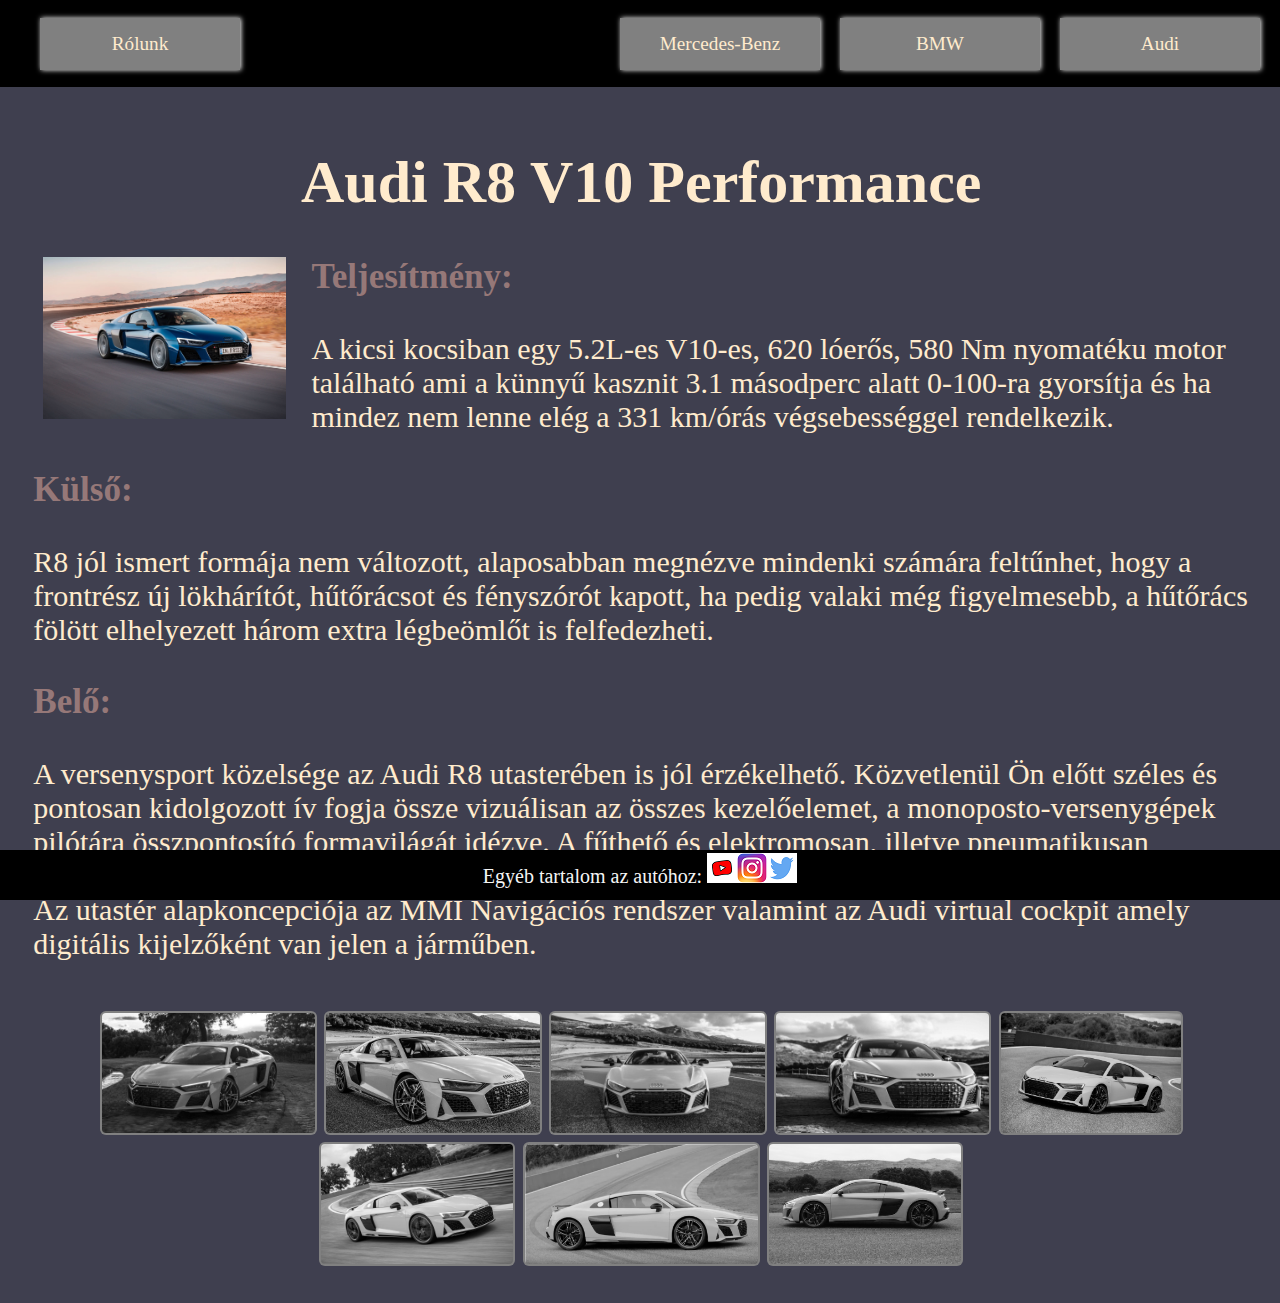
==== audi.html @ 0f820b30 "Footerek fejlesztése 2" ====
<!DOCTYPE html>
<html lang="hu">
<head>
    <meta charset="UTF-8">
    <meta http-equiv="X-UA-Compatible" content="IE=edge">
    <meta name="viewport" content="width=device-width, initial-scale=1.0">
    <link rel="stylesheet" href="./css/style.css">
    <link rel="stylesheet" href="./css/lightbox.css">
    <title>Audi</title>
</head>
<body>
    <header>
        <div class="menu">
            <ul>
                <a href="index.html"><li id="rolunk">Rólunk</li></a>
                <a href="audi.html"><li>Audi</li></a>
                <a href="bmw.html"><li>BMW</li></a>
                <a href="merci.html"><li>Mercedes-Benz</li></a>
            </ul>
        </div>
    </header>
    
        <div id="tartalom">
            <h1>Audi R8 V10 Performance</h1>
            <a href="./images/A192365_full.jpg" data-lightbox="image" data-title="Audi"><img src="./images/A192365_full.jpg" alt="AudiR8" id="audikep"></a>
            <h3 class="auditartalom">Teljesítmény:</h3>
            <p class="auditartalom">
                A kicsi kocsiban egy 5.2L-es V10-es, 620 lóerős, 580 Nm nyomatéku motor található ami a künnyű kasznit 3.1 másodperc alatt 0-100-ra gyorsítja és ha mindez nem lenne elég a 331 km/órás végsebességgel rendelkezik.
            </p>
            <h3 class="auditartalom">Külső:</h3>
            <p class="auditartalom">
                R8 jól ismert formája nem változott, alaposabban megnézve mindenki számára feltűnhet, hogy a frontrész új lökhárítót, hűtőrácsot és fényszórót kapott, ha pedig valaki még figyelmesebb, a hűtőrács fölött elhelyezett három extra légbeömlőt is felfedezheti.
            </p>
            <h3 class="auditartalom">Belő:</h3>
            <p class="auditartalom">
                A versenysport közelsége az Audi R8 utasterében is jól érzékelhető. Közvetlenül Ön előtt széles és pontosan kidolgozott ív fogja össze vizuálisan az összes kezelőelemet, a monoposto-versenygépek pilótára összpontosító formavilágát idézve. A fűthető és elektromosan, illetve pneumatikusan állítható sportüléseket Feinnappa bőr borítja. <br>
                Az utastér alapkoncepciója az MMI Navigációs rendszer valamint az Audi virtual cockpit amely digitális kijelzőként van jelen a járműben.
            </p>
            
            <div id="audikepek">
                <a href="./images/audi-r8-v10.jpg" data-lightbox="image-1" data-title="Audi R8"><img src="./images/audi-r8-v10.jpg" alt="Audi R8" class="img-nagyit"></a>
                <a href="./images/audi.jpg" data-lightbox="image-1" data-title="Audi R8"><img src="./images/audi.jpg" alt="Audi R8" class="img-nagyit"></a>
                <a href="./images/audi1.jpg" data-lightbox="image-1" data-title="Audi R8"><img src="./images/audi1.jpg" alt="Audi R8" class="img-nagyit"></a>
                <a href="./images/audi2.jpg" data-lightbox="image-1" data-title="Audi R8"><img src="./images/audi2.jpg" alt="Audi R8" class="img-nagyit"></a>
                <a href="./images/audi3.jpg" data-lightbox="image-1" data-title="Audi R8"><img src="./images/audi3.jpg" alt="Audi R8" class="img-nagyit"></a>
                <a href="./images/audi4.jpg" data-lightbox="image-1" data-title="Audi R8"><img src="./images/audi4.jpg" alt="Audi R8" class="img-nagyit"></a>
                <a href="./images/audi5.PNG" data-lightbox="image-1" data-title="Audi R8"><img src="./images/audi5.PNG" alt="Audi R8" class="img-nagyit"></a>
                <a href="./images/audi7.jpg" data-lightbox="image-1" data-title="Audi R8"><img src="./images/audi7.jpg" alt="Audi R8" class="img-nagyit"></a>
            </div>
        </div>
    
        <footer>
            <div id="footertartalom">
                Egyéb tartalom az autóhoz: <a href="https://www.youtube.com/watch?v=1N4OCICWATI" target="_blank"><img src="./images/unnamed.jpg" alt="Tesztvideó"></a><a href="https://www.instagram.com/explore/tags/r8v10/?hl=hu" target="_blank"><img src="./images/ab6eff595bb1.jpg" alt="Képek a kocsiról"></a><a href="https://twitter.com/search?q=%23r8v10&src=typeahead_click" target="_blank"><img src="./images/twitter-logo_1.jpg" alt="Autó twitter cimkéje"></a>
            </div>
        </footer>

    <script src="./js/jquerymin.js"></script>
    <script src="./js/lightbox.js"></script>
</body>
</html>
---- css/style.css ----
body{
    background-color: #3f3f4f;
}

p{
    text-align: left;
    font-size: 100%;
}

h3{
    color: rgb(150, 120, 120);
}

#tartalom{
    width: 95%;
    height: auto;
    left: 2.6%;
    position: absolute;
    text-align: center;
    font-size: 30px;
    color: blanchedalmond;
    background-color: #3f3f4f;
    padding-bottom: 30px;
    margin-top: 100px;
}

footer{
    background-color: black;
    color: whitesmoke;
    font-size: 20px;
    text-align: center;
    position: fixed;
    bottom: 0px;
    width: 100%;
    left: 0%;
    height: 50px;
}

#footertartalom{
    margin: 3px auto;
    text-align: center;
}

/*Képek*/
.img-nagyit{
    height: 120px;
    border-radius: 6px;
    padding: 2px;
    background-color: gray;
    filter: grayscale(100%);
}

.img-nagyit:hover{
    box-shadow: 0 0 10px gray;
    filter: grayscale(0%);
}

/*Menü*/
#rolunk{
    float: left;
}

header{
    background-color: black;
    width: 100%;
    right: 0%;
    padding: 2px 0px;
    position: fixed;
    top: 0%;
    z-index: 10;
}

ul{
    padding-bottom: 51px;
}

.menu li{
    font-size: 1.2em;
    list-style-type: none;
    float: right;
    padding: 15px 0px;
    text-align: center;
    width: 200px;
    margin-right: 20px;
    background-color: gray;
    box-shadow: 1px 0px 5px rgb(255, 255, 255);
}

.menu li:hover{
    background-color: rgb(83, 21, 10);
}

.menu a{
    text-decoration: none;
    color: blanchedalmond;
}

/*BMW*/
#bmwkep{
    width: 30%;
    padding-left: 10px;
    float: right;
}

#bmwkep2{
    width: 30%;
    padding-right: 10px;
    padding-bottom: 30px;
    float: left;
}

/*Merci*/
#driftmerci{
    width: 30%;
    padding-right: 20px;
    float: right;
    padding-bottom: 30px;
    padding-left: 20px;
}

#mercikep{
    width: 25%;
    float: left;
    padding-right: 20px;
}

/*Audi*/
#audikep{
    padding-left: 10px;
    padding-right: 25px;
    width: 20%;
    float: left;
}

#audikepek{
    padding-top: 20px;
}

.auditartalom{
    text-align: left;
}
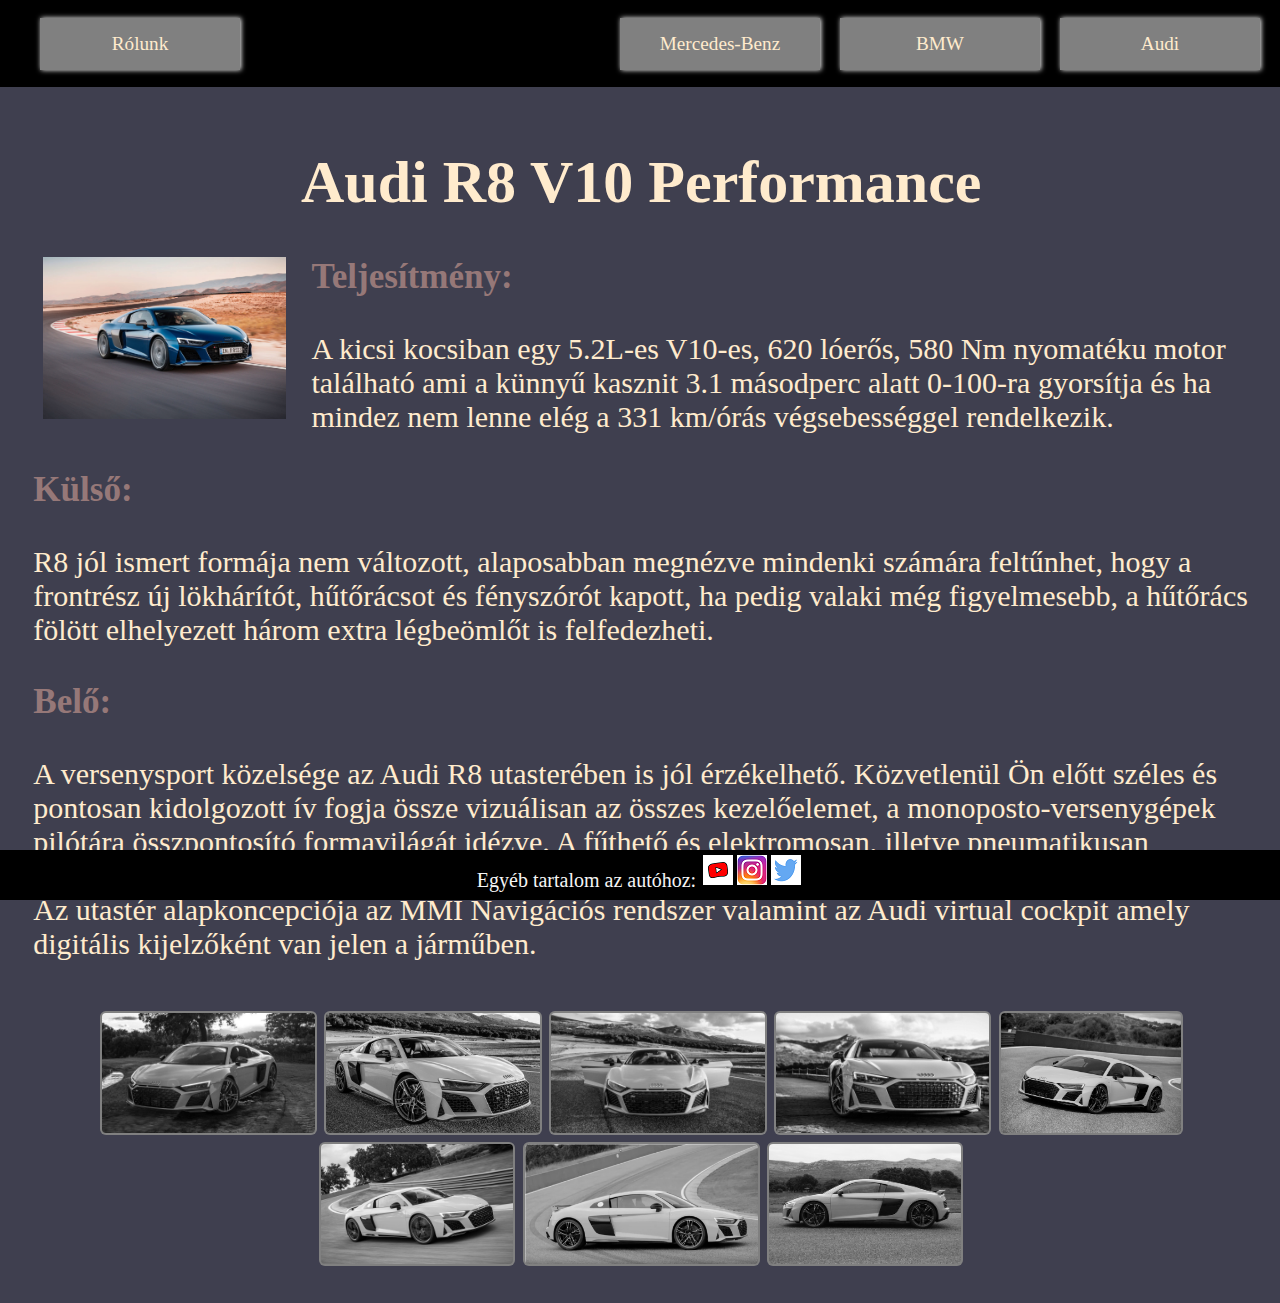
==== commit 9529df74: "footer fejlesztés 3" ====
--- a/audi.html
+++ b/audi.html
@@ -51,7 +51,7 @@
     
         <footer>
             <div id="footertartalom">
-                Egyéb tartalom az autóhoz: <a href="https://www.youtube.com/watch?v=1N4OCICWATI" target="_blank"><img src="./images/unnamed.jpg" alt="Tesztvideó"></a><a href="https://www.instagram.com/explore/tags/r8v10/?hl=hu" target="_blank"><img src="./images/ab6eff595bb1.jpg" alt="Képek a kocsiról"></a><a href="https://twitter.com/search?q=%23r8v10&src=typeahead_click" target="_blank"><img src="./images/twitter-logo_1.jpg" alt="Autó twitter cimkéje"></a>
+                Egyéb tartalom az autóhoz: <a href="https://www.youtube.com/watch?v=1N4OCICWATI" target="_blank"><img src="./images/unnamed.jpg" alt="Tesztvideó" class="footerkepek"></a><a href="https://www.instagram.com/explore/tags/r8v10/?hl=hu" target="_blank"><img src="./images/ab6eff595bb1.jpg" alt="Képek a kocsiról" class="footerkepek"></a><a href="https://twitter.com/search?q=%23r8v10&src=typeahead_click" target="_blank"><img src="./images/twitter-logo_1.jpg" alt="Autó twitter cimkéje" class="footerkepek"></a>
             </div>
         </footer>
 
--- a/css/style.css
+++ b/css/style.css
@@ -39,6 +39,9 @@
 #footertartalom{
     margin: 3px auto;
     text-align: center;
+}
+.footerkepek{
+    padding: 2px;
 }
 
 /*Képek*/
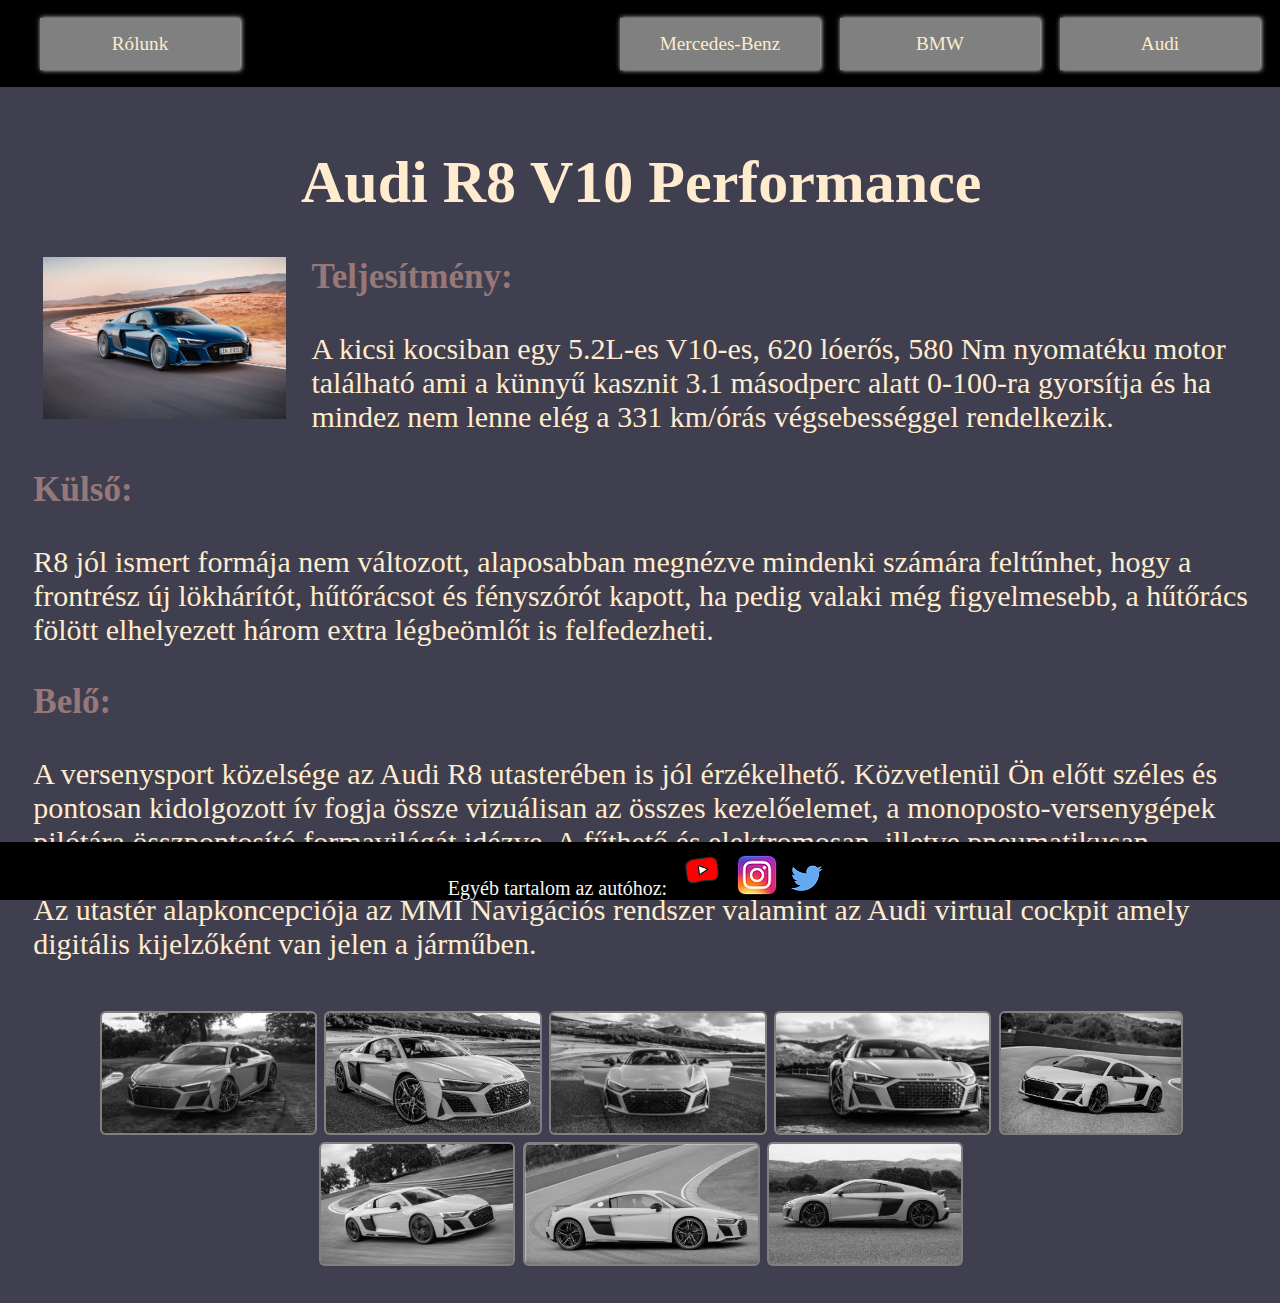
==== commit 2a6a7d98: "Footer képek csinosítása" ====
--- a/audi.html
+++ b/audi.html
@@ -51,7 +51,7 @@
     
         <footer>
             <div id="footertartalom">
-                Egyéb tartalom az autóhoz: <a href="https://www.youtube.com/watch?v=1N4OCICWATI" target="_blank"><img src="./images/unnamed.jpg" alt="Tesztvideó" class="footerkepek"></a><a href="https://www.instagram.com/explore/tags/r8v10/?hl=hu" target="_blank"><img src="./images/ab6eff595bb1.jpg" alt="Képek a kocsiról" class="footerkepek"></a><a href="https://twitter.com/search?q=%23r8v10&src=typeahead_click" target="_blank"><img src="./images/twitter-logo_1.jpg" alt="Autó twitter cimkéje" class="footerkepek"></a>
+                Egyéb tartalom az autóhoz: <a href="https://www.youtube.com/watch?v=1N4OCICWATI" target="_blank"><img src="./images/unnamed.png" alt="Tesztvideó" class="footerkepek"></a><a href="https://www.instagram.com/explore/tags/r8v10/?hl=hu" target="_blank"><img src="./images/ab6eff595bb1.png" alt="Képek a kocsiról" class="footerkepek"></a><a href="https://twitter.com/search?q=%23r8v10&src=typeahead_click" target="_blank"><img src="./images/twitter-logo_1.png" alt="Autó twitter cimkéje" class="footerkepek"></a>
             </div>
         </footer>
 
--- a/css/style.css
+++ b/css/style.css
@@ -24,6 +24,7 @@
     margin-top: 100px;
 }
 
+/*Footer*/
 footer{
     background-color: black;
     color: whitesmoke;
@@ -33,15 +34,11 @@
     bottom: 0px;
     width: 100%;
     left: 0%;
-    height: 50px;
+    height: auto;
 }
 
-#footertartalom{
-    margin: 3px auto;
-    text-align: center;
-}
 .footerkepek{
-    padding: 2px;
+    padding: 3px 5px 0px;
 }
 
 /*Képek*/
@@ -58,6 +55,12 @@
     filter: grayscale(0%);
 }
 
+#rolunkkep{
+    width: 30%;
+    float: right;
+    padding-left: 10px;
+}
+
 /*Menü*/
 #rolunk{
     float: left;
@@ -71,6 +74,7 @@
     position: fixed;
     top: 0%;
     z-index: 10;
+    
 }
 
 ul{
@@ -87,6 +91,7 @@
     margin-right: 20px;
     background-color: gray;
     box-shadow: 1px 0px 5px rgb(255, 255, 255);
+    margin-bottom: 10px;
 }
 
 .menu li:hover{
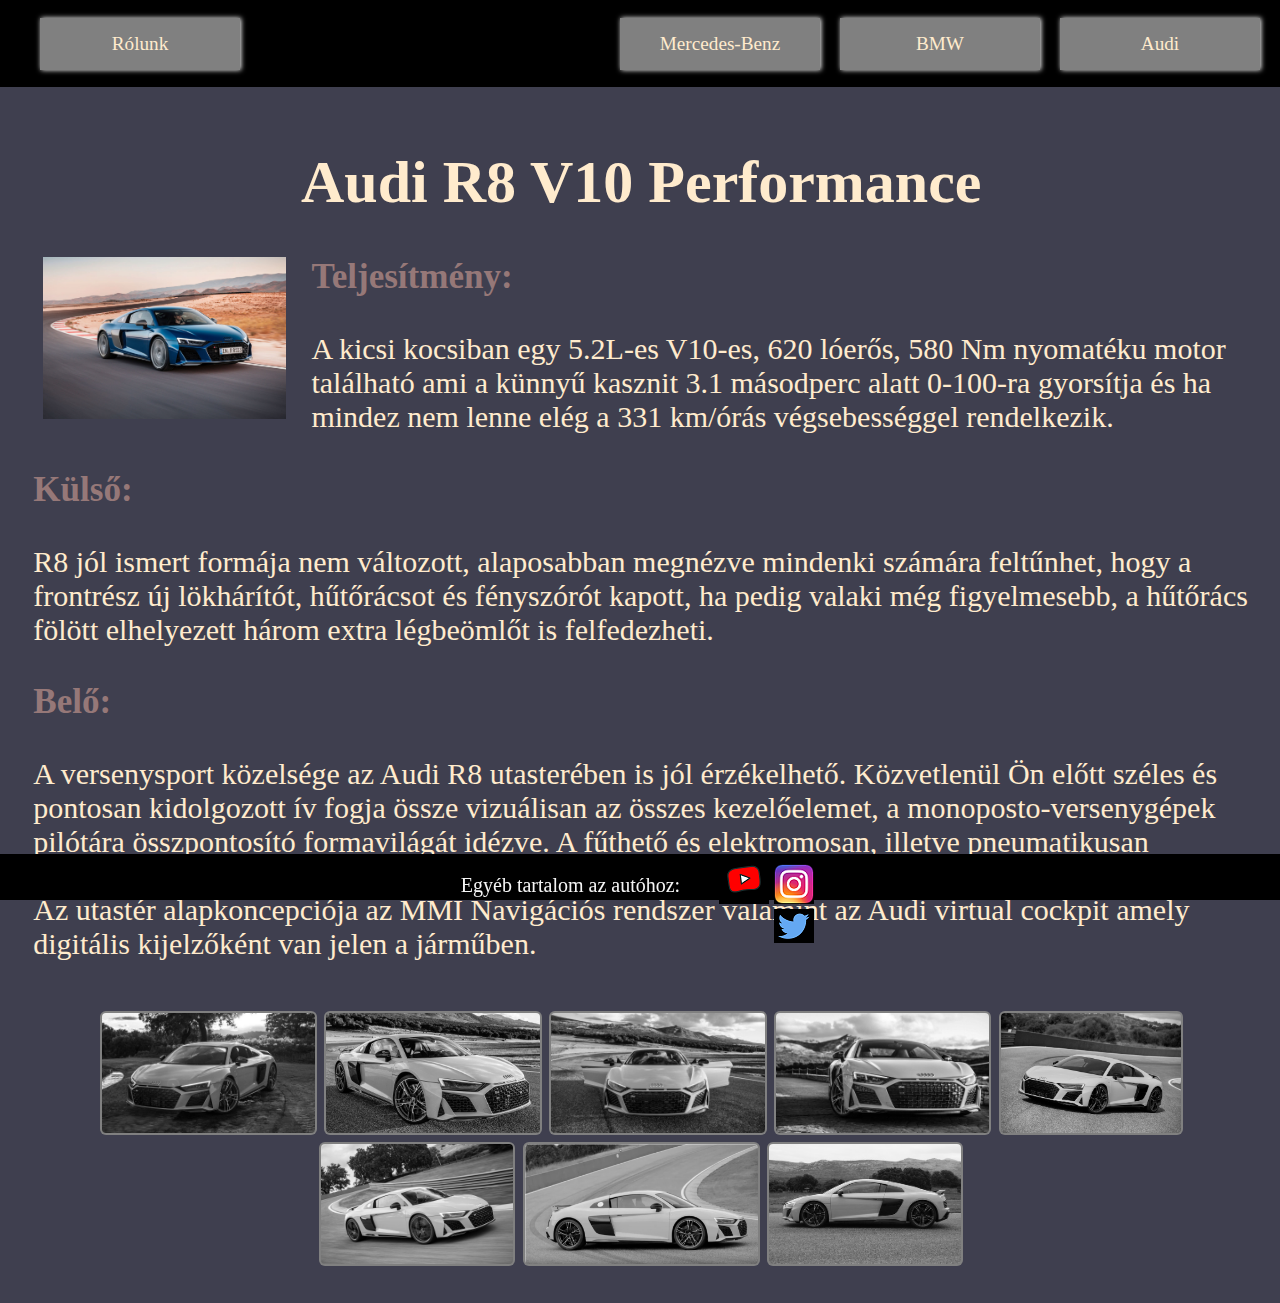
==== commit 99b0adf8: "Footer" ====
--- a/audi.html
+++ b/audi.html
@@ -51,7 +51,18 @@
     
         <footer>
             <div id="footertartalom">
-                Egyéb tartalom az autóhoz: <a href="https://www.youtube.com/watch?v=1N4OCICWATI" target="_blank"><img src="./images/unnamed.png" alt="Tesztvideó" class="footerkepek"></a><a href="https://www.instagram.com/explore/tags/r8v10/?hl=hu" target="_blank"><img src="./images/ab6eff595bb1.png" alt="Képek a kocsiról" class="footerkepek"></a><a href="https://twitter.com/search?q=%23r8v10&src=typeahead_click" target="_blank"><img src="./images/twitter-logo_1.png" alt="Autó twitter cimkéje" class="footerkepek"></a>
+                <p class="egyeb">Egyéb tartalom az autóhoz:</p>
+                <div class="footerkepek">
+                    <a href="https://www.youtube.com/watch?v=1N4OCICWATI" target="_blank">
+                        <img src="./images/unnamed.png" alt="Tesztvideó">
+                    </a>
+                    <a href="https://www.instagram.com/explore/tags/r8v10/?hl=hu" target="_blank">
+                        <img src="./images/ab6eff595bb1.png" alt="Képek a kocsiról">
+                    </a>
+                    <a href="https://twitter.com/search?q=%23r8v10&src=typeahead_click" target="_blank">
+                        <img src="./images/twitter-logo_1.png" alt="Autó twitter cimkéje">
+                    </a>
+                </div>
             </div>
         </footer>
 
--- a/css/style.css
+++ b/css/style.css
@@ -5,6 +5,10 @@
 p{
     text-align: left;
     font-size: 100%;
+}
+
+a{
+    text-decoration: none;
 }
 
 h3{
@@ -29,16 +33,28 @@
     background-color: black;
     color: whitesmoke;
     font-size: 20px;
-    text-align: center;
     position: fixed;
     bottom: 0px;
     width: 100%;
     left: 0%;
-    height: auto;
+    height: 46px;
 }
 
 .footerkepek{
-    padding: 3px 5px 0px;
+    padding: 0px 5px 0px;
+    text-align: right;
+}
+
+#footertartalom{
+    padding-left: 36%;
+    padding-right: 36%;
+
+}
+
+.egyeb{
+    float: left;
+    text-align: left;
+    padding-bottom: 0px;
 }
 
 /*Képek*/
@@ -56,9 +72,9 @@
 }
 
 #rolunkkep{
-    width: 30%;
+    width: 35%;
     float: right;
-    padding-left: 10px;
+    padding-left: 5px;
 }
 
 /*Menü*/
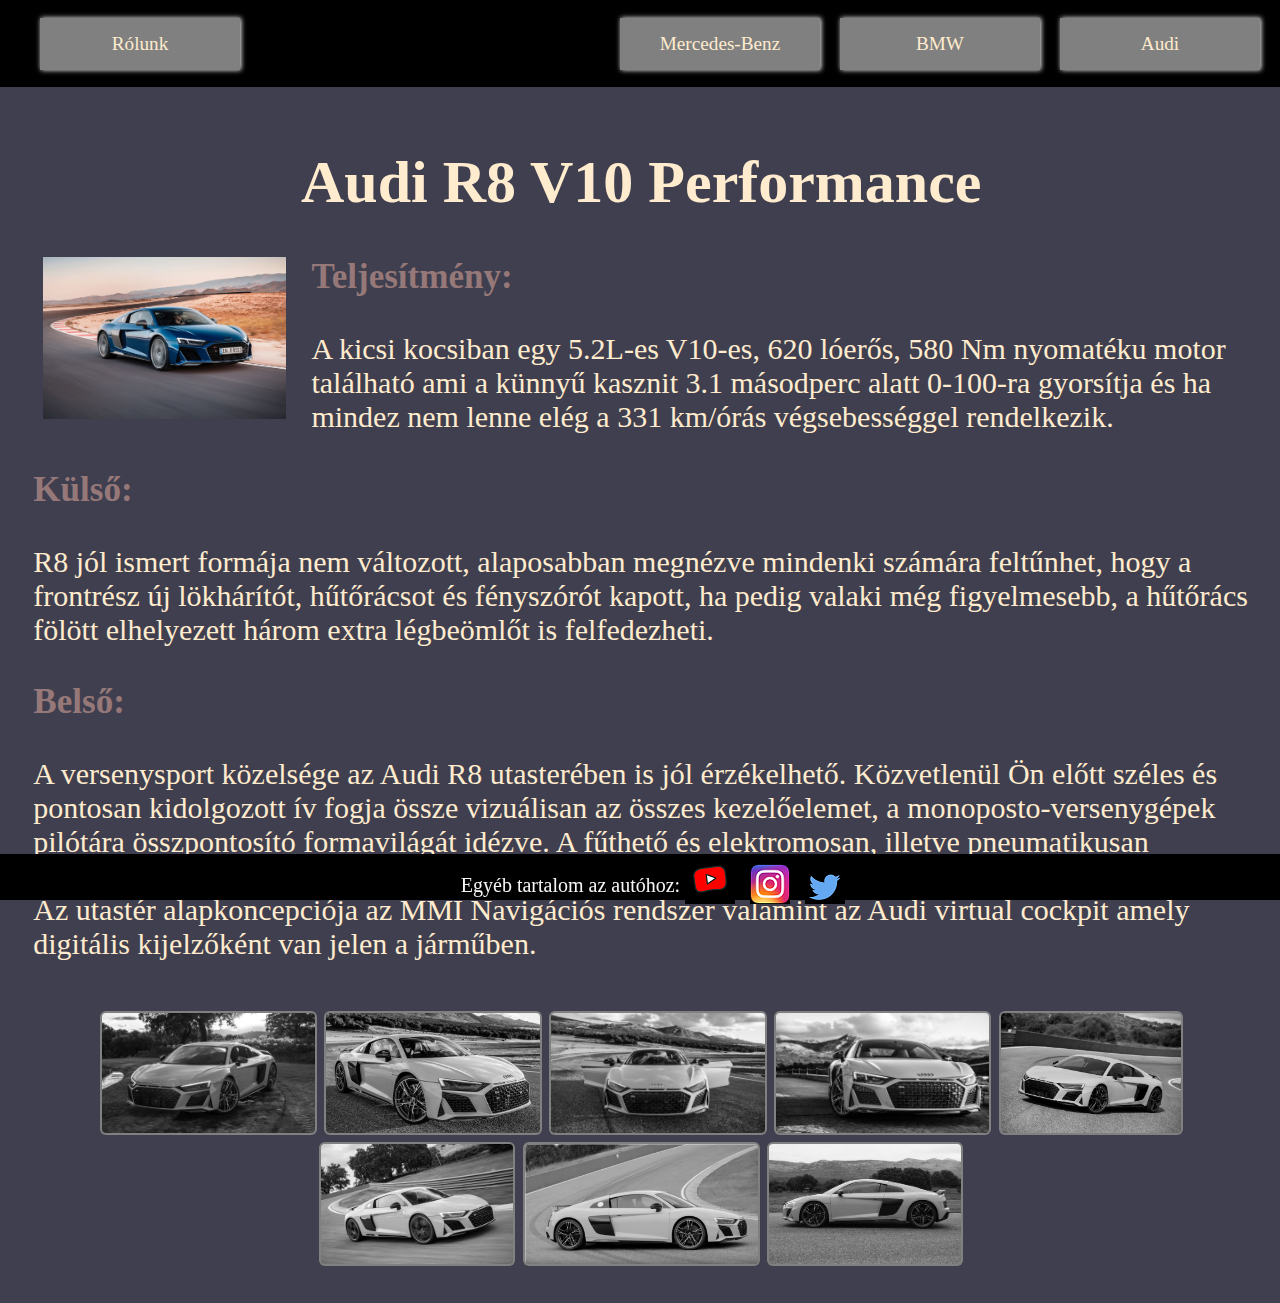
==== commit 7b6ef632: "Footer problémázás" ====
--- a/audi.html
+++ b/audi.html
@@ -31,7 +31,7 @@
             <p class="auditartalom">
                 R8 jól ismert formája nem változott, alaposabban megnézve mindenki számára feltűnhet, hogy a frontrész új lökhárítót, hűtőrácsot és fényszórót kapott, ha pedig valaki még figyelmesebb, a hűtőrács fölött elhelyezett három extra légbeömlőt is felfedezheti.
             </p>
-            <h3 class="auditartalom">Belő:</h3>
+            <h3 class="auditartalom">Belső:</h3>
             <p class="auditartalom">
                 A versenysport közelsége az Audi R8 utasterében is jól érzékelhető. Közvetlenül Ön előtt széles és pontosan kidolgozott ív fogja össze vizuálisan az összes kezelőelemet, a monoposto-versenygépek pilótára összpontosító formavilágát idézve. A fűthető és elektromosan, illetve pneumatikusan állítható sportüléseket Feinnappa bőr borítja. <br>
                 Az utastér alapkoncepciója az MMI Navigációs rendszer valamint az Audi virtual cockpit amely digitális kijelzőként van jelen a járműben.
@@ -49,21 +49,17 @@
             </div>
         </div>
     
-        <footer>
-            <div id="footertartalom">
+        <footer id="footertartalom">
                 <p class="egyeb">Egyéb tartalom az autóhoz:</p>
-                <div class="footerkepek">
-                    <a href="https://www.youtube.com/watch?v=1N4OCICWATI" target="_blank">
-                        <img src="./images/unnamed.png" alt="Tesztvideó">
-                    </a>
-                    <a href="https://www.instagram.com/explore/tags/r8v10/?hl=hu" target="_blank">
-                        <img src="./images/ab6eff595bb1.png" alt="Képek a kocsiról">
-                    </a>
-                    <a href="https://twitter.com/search?q=%23r8v10&src=typeahead_click" target="_blank">
-                        <img src="./images/twitter-logo_1.png" alt="Autó twitter cimkéje">
-                    </a>
-                </div>
-            </div>
+                <a href="https://www.youtube.com/watch?v=1N4OCICWATI" target="_blank">
+                <img src="./images/unnamed.png" alt="Tesztvideó" class="footerkepek">
+                </a>
+                <a href="https://www.instagram.com/explore/tags/r8v10/?hl=hu" target="_blank">
+                <img src="./images/ab6eff595bb1.png" alt="Képek a kocsiról" class="footerkepek">
+                </a>
+                <a href="https://twitter.com/search?q=%23r8v10&src=typeahead_click" target="_blank">
+                <img src="./images/twitter-logo_1.png" alt="Autó twitter cimkéje" class="footerkepek">
+                </a>
         </footer>
 
     <script src="./js/jquerymin.js"></script>
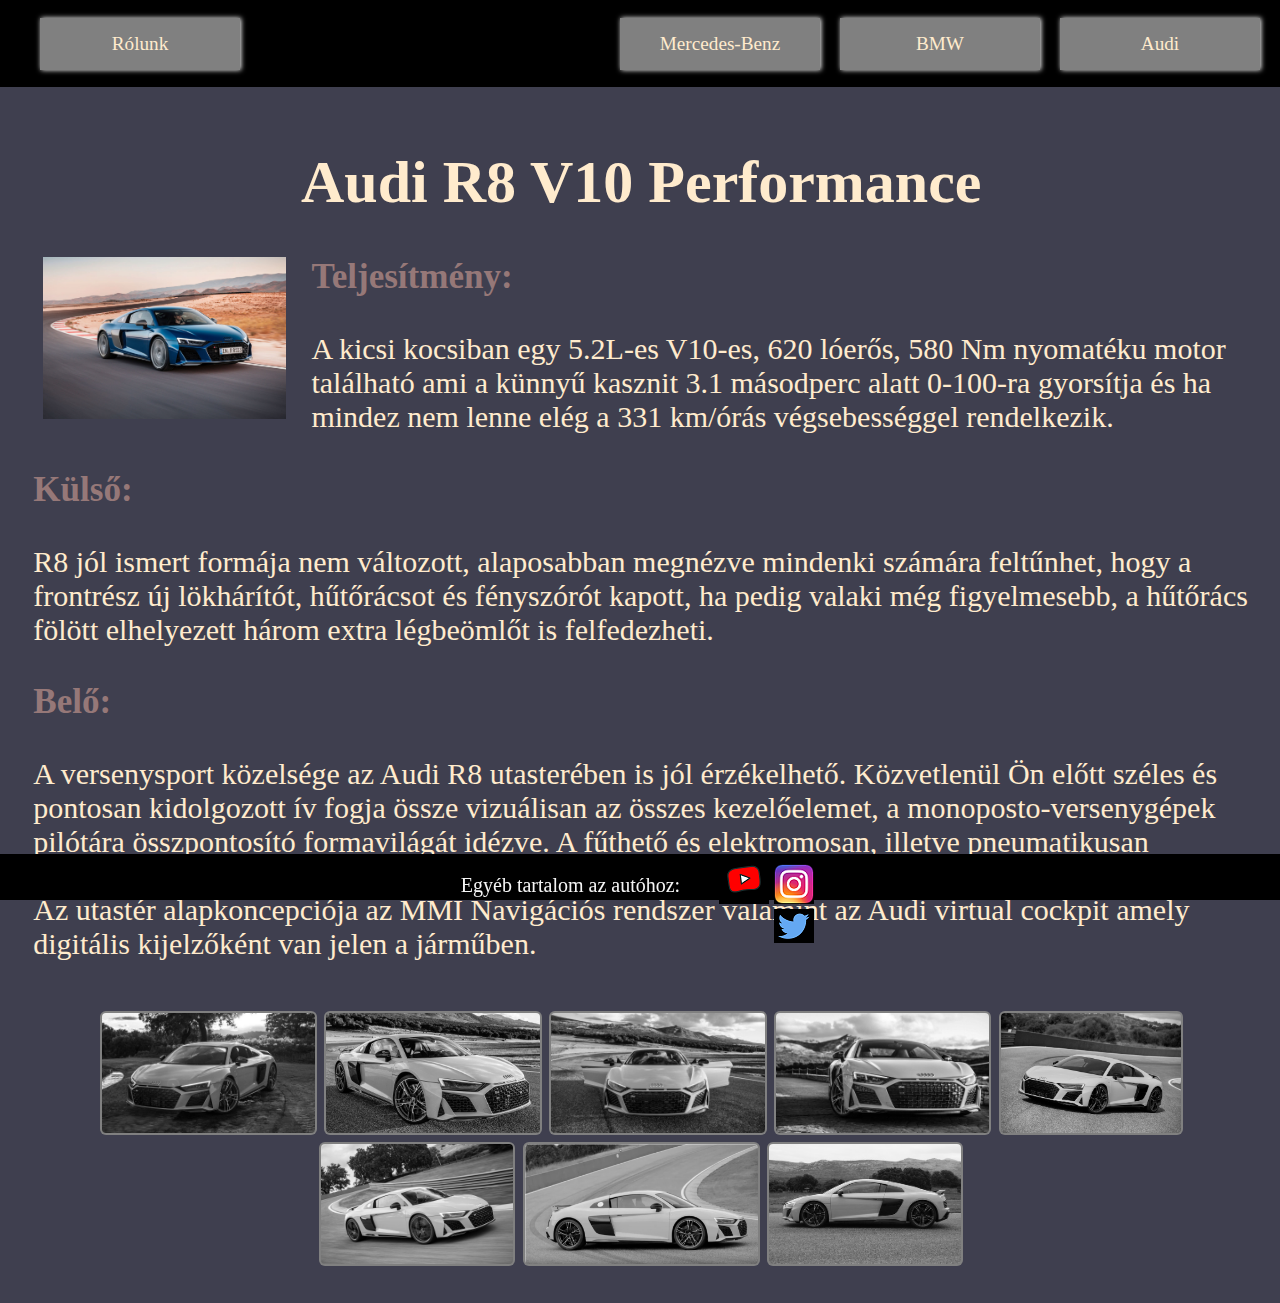
==== commit 6c7e5cdb: "reszponzivitás" ====
--- a/audi.html
+++ b/audi.html
@@ -31,7 +31,7 @@
             <p class="auditartalom">
                 R8 jól ismert formája nem változott, alaposabban megnézve mindenki számára feltűnhet, hogy a frontrész új lökhárítót, hűtőrácsot és fényszórót kapott, ha pedig valaki még figyelmesebb, a hűtőrács fölött elhelyezett három extra légbeömlőt is felfedezheti.
             </p>
-            <h3 class="auditartalom">Belső:</h3>
+            <h3 class="auditartalom">Belő:</h3>
             <p class="auditartalom">
                 A versenysport közelsége az Audi R8 utasterében is jól érzékelhető. Közvetlenül Ön előtt széles és pontosan kidolgozott ív fogja össze vizuálisan az összes kezelőelemet, a monoposto-versenygépek pilótára összpontosító formavilágát idézve. A fűthető és elektromosan, illetve pneumatikusan állítható sportüléseket Feinnappa bőr borítja. <br>
                 Az utastér alapkoncepciója az MMI Navigációs rendszer valamint az Audi virtual cockpit amely digitális kijelzőként van jelen a járműben.
@@ -49,19 +49,23 @@
             </div>
         </div>
     
-        <footer id="footertartalom">
+        <footer>
+            <div id="footertartalom">
                 <p class="egyeb">Egyéb tartalom az autóhoz:</p>
-                <a href="https://www.youtube.com/watch?v=1N4OCICWATI" target="_blank">
-                <img src="./images/unnamed.png" alt="Tesztvideó" class="footerkepek">
-                </a>
-                <a href="https://www.instagram.com/explore/tags/r8v10/?hl=hu" target="_blank">
-                <img src="./images/ab6eff595bb1.png" alt="Képek a kocsiról" class="footerkepek">
-                </a>
-                <a href="https://twitter.com/search?q=%23r8v10&src=typeahead_click" target="_blank">
-                <img src="./images/twitter-logo_1.png" alt="Autó twitter cimkéje" class="footerkepek">
-                </a>
+                <div class="footerkepek">
+                    <a href="https://www.youtube.com/watch?v=1N4OCICWATI" target="_blank">
+                        <img src="./images/unnamed.png" alt="Tesztvideó">
+                    </a>
+                    <a href="https://www.instagram.com/explore/tags/r8v10/?hl=hu" target="_blank">
+                        <img src="./images/ab6eff595bb1.png" alt="Képek a kocsiról">
+                    </a>
+                    <a href="https://twitter.com/search?q=%23r8v10&src=typeahead_click" target="_blank">
+                        <img src="./images/twitter-logo_1.png" alt="Autó twitter cimkéje">
+                    </a>
+                </div>
+            </div>
         </footer>
-
+        <div id="nemjo">Nem támogatott kijelző méret</div>
     <script src="./js/jquerymin.js"></script>
     <script src="./js/lightbox.js"></script>
 </body>
--- a/css/style.css
+++ b/css/style.css
@@ -163,3 +163,23 @@
 .auditartalom{
     text-align: left;
 }
+
+
+#nemjo{
+    display: none;
+}
+
+
+@media all and (max-width:500px){
+    header,#tartalom,footer{
+        display: none;
+    }
+    
+    #nemjo{
+        display: block;
+        text-align: center;
+        font-size: 100px;
+    }
+}
+
+
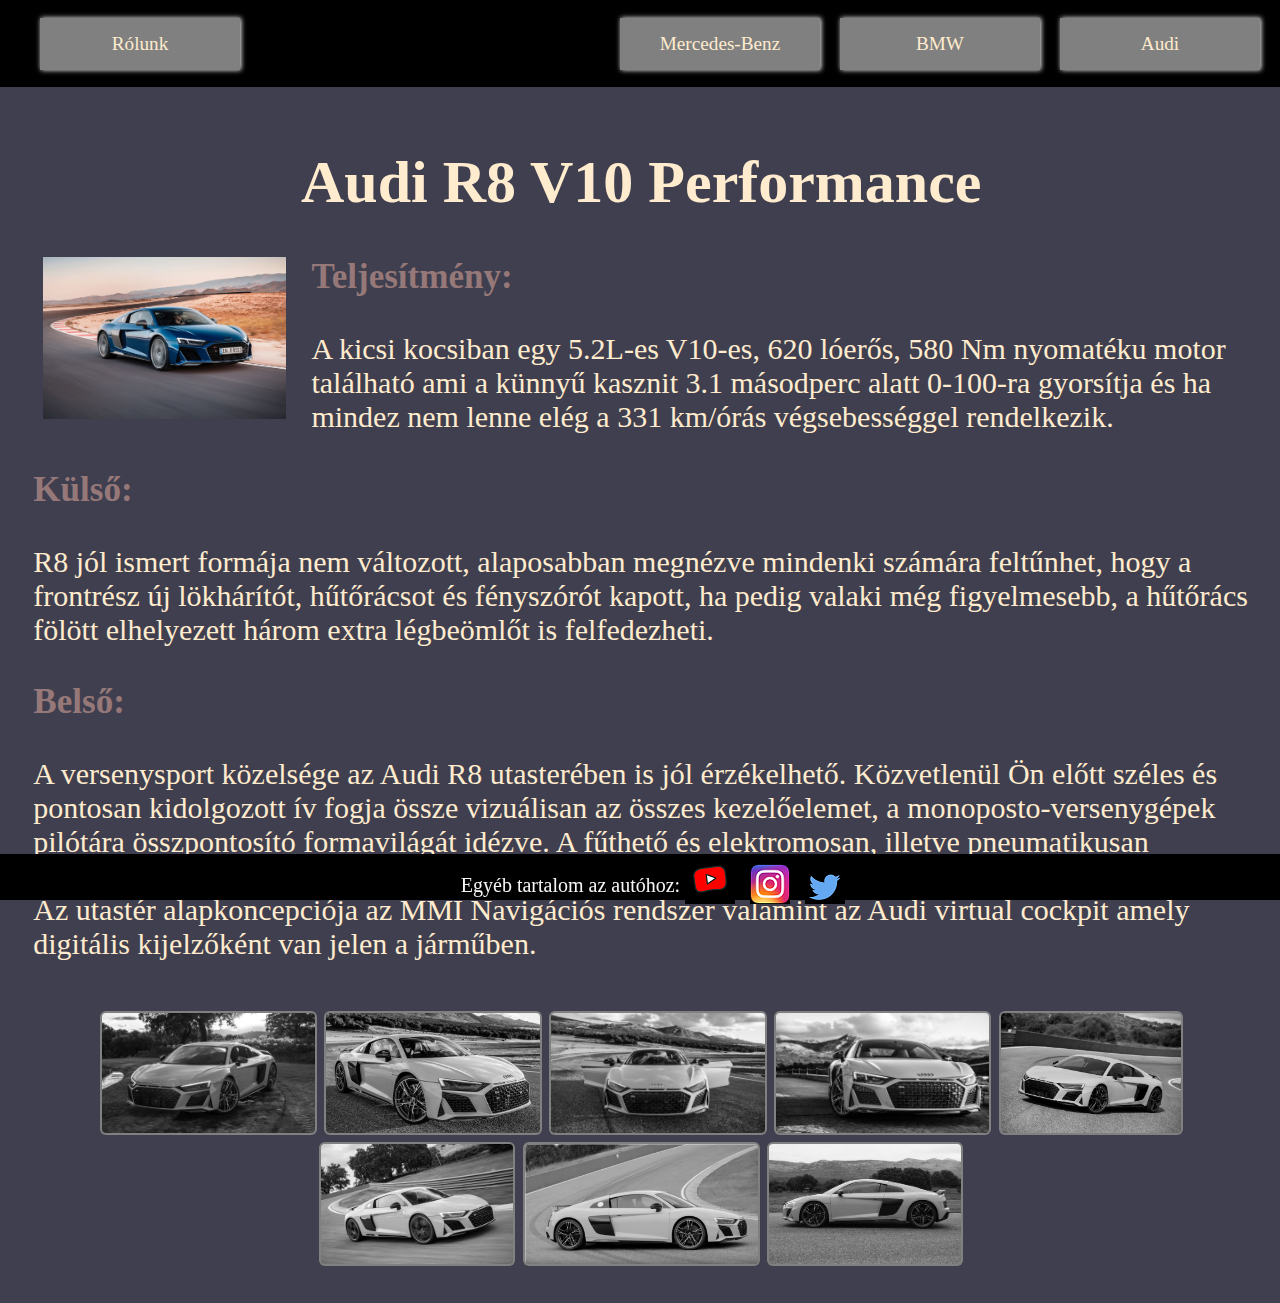
==== commit a671cbfe: "Merge branch 'main' of https://github.com/Mikeex99/Webprogcsoport" ====
--- a/audi.html
+++ b/audi.html
@@ -31,7 +31,7 @@
             <p class="auditartalom">
                 R8 jól ismert formája nem változott, alaposabban megnézve mindenki számára feltűnhet, hogy a frontrész új lökhárítót, hűtőrácsot és fényszórót kapott, ha pedig valaki még figyelmesebb, a hűtőrács fölött elhelyezett három extra légbeömlőt is felfedezheti.
             </p>
-            <h3 class="auditartalom">Belő:</h3>
+            <h3 class="auditartalom">Belső:</h3>
             <p class="auditartalom">
                 A versenysport közelsége az Audi R8 utasterében is jól érzékelhető. Közvetlenül Ön előtt széles és pontosan kidolgozott ív fogja össze vizuálisan az összes kezelőelemet, a monoposto-versenygépek pilótára összpontosító formavilágát idézve. A fűthető és elektromosan, illetve pneumatikusan állítható sportüléseket Feinnappa bőr borítja. <br>
                 Az utastér alapkoncepciója az MMI Navigációs rendszer valamint az Audi virtual cockpit amely digitális kijelzőként van jelen a járműben.
@@ -49,21 +49,17 @@
             </div>
         </div>
     
-        <footer>
-            <div id="footertartalom">
+        <footer id="footertartalom">
                 <p class="egyeb">Egyéb tartalom az autóhoz:</p>
-                <div class="footerkepek">
-                    <a href="https://www.youtube.com/watch?v=1N4OCICWATI" target="_blank">
-                        <img src="./images/unnamed.png" alt="Tesztvideó">
-                    </a>
-                    <a href="https://www.instagram.com/explore/tags/r8v10/?hl=hu" target="_blank">
-                        <img src="./images/ab6eff595bb1.png" alt="Képek a kocsiról">
-                    </a>
-                    <a href="https://twitter.com/search?q=%23r8v10&src=typeahead_click" target="_blank">
-                        <img src="./images/twitter-logo_1.png" alt="Autó twitter cimkéje">
-                    </a>
-                </div>
-            </div>
+                <a href="https://www.youtube.com/watch?v=1N4OCICWATI" target="_blank">
+                <img src="./images/unnamed.png" alt="Tesztvideó" class="footerkepek">
+                </a>
+                <a href="https://www.instagram.com/explore/tags/r8v10/?hl=hu" target="_blank">
+                <img src="./images/ab6eff595bb1.png" alt="Képek a kocsiról" class="footerkepek">
+                </a>
+                <a href="https://twitter.com/search?q=%23r8v10&src=typeahead_click" target="_blank">
+                <img src="./images/twitter-logo_1.png" alt="Autó twitter cimkéje" class="footerkepek">
+                </a>
         </footer>
         <div id="nemjo">Nem támogatott kijelző méret</div>
     <script src="./js/jquerymin.js"></script>
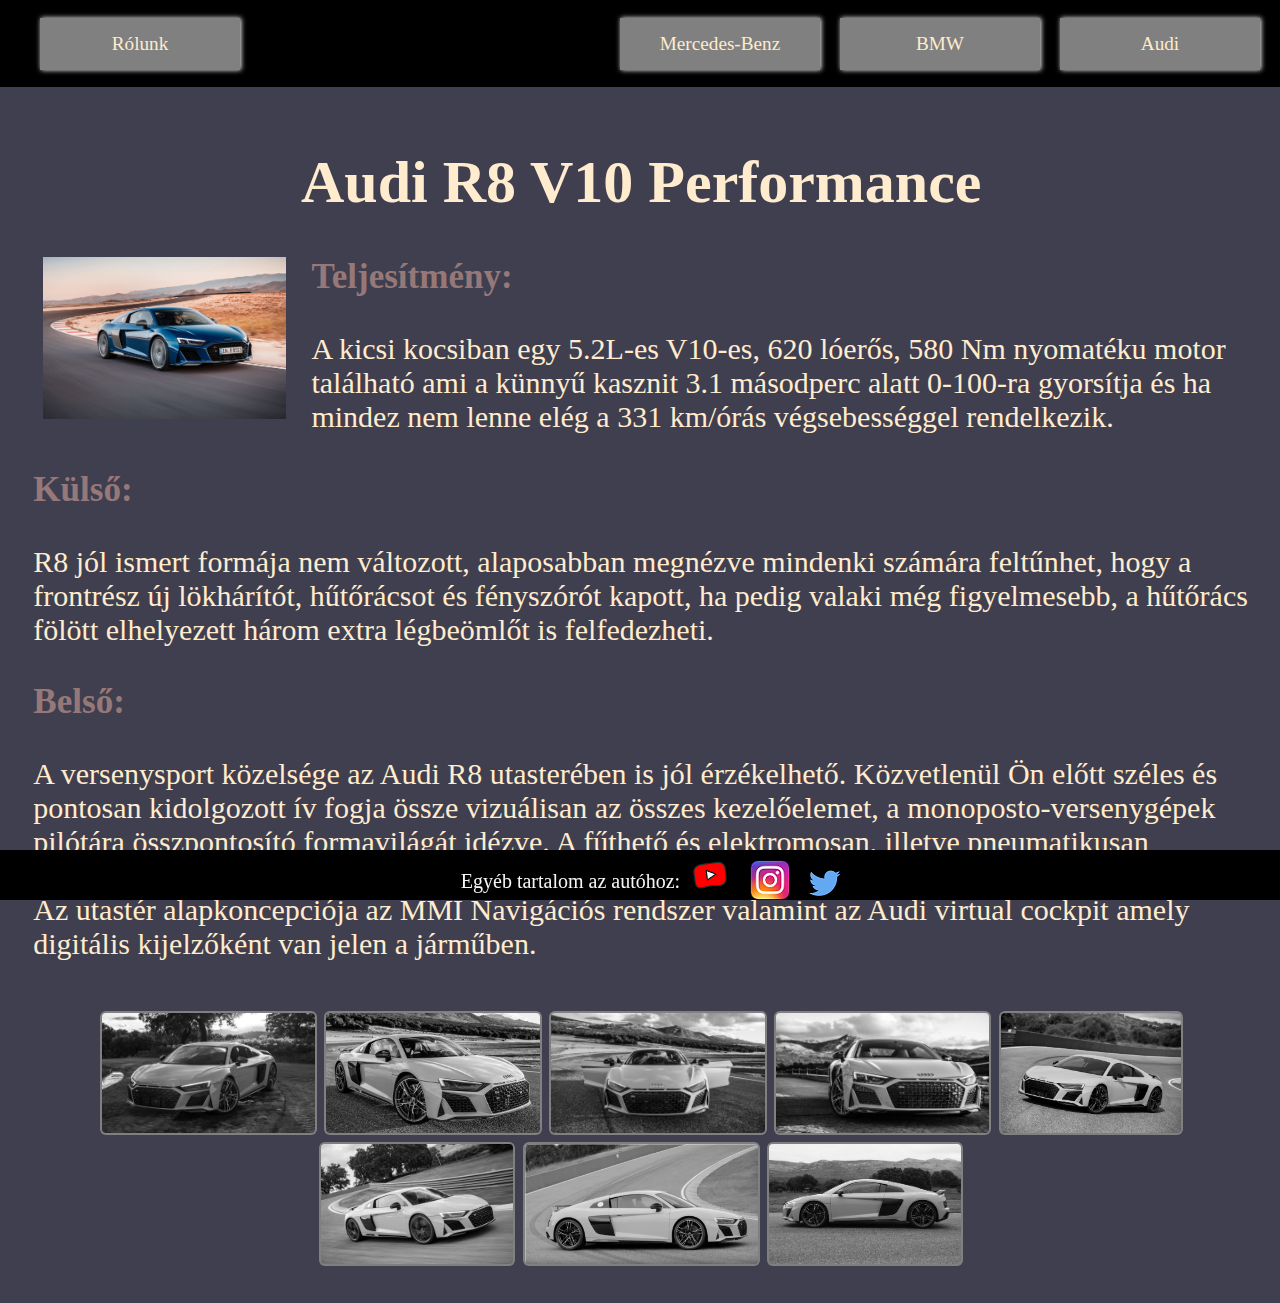
==== commit 6da95370: "footer méretzés" ====
--- a/audi.html
+++ b/audi.html
@@ -49,19 +49,19 @@
             </div>
         </div>
     
-        <footer id="footertartalom">
-                <p class="egyeb">Egyéb tartalom az autóhoz:</p>
-                <a href="https://www.youtube.com/watch?v=1N4OCICWATI" target="_blank">
-                <img src="./images/unnamed.png" alt="Tesztvideó" class="footerkepek">
-                </a>
-                <a href="https://www.instagram.com/explore/tags/r8v10/?hl=hu" target="_blank">
-                <img src="./images/ab6eff595bb1.png" alt="Képek a kocsiról" class="footerkepek">
-                </a>
-                <a href="https://twitter.com/search?q=%23r8v10&src=typeahead_click" target="_blank">
-                <img src="./images/twitter-logo_1.png" alt="Autó twitter cimkéje" class="footerkepek">
-                </a>
-        </footer>
-        <div id="nemjo">Nem támogatott kijelző méret</div>
+    <footer id="footertartalom">
+        <p class="egyeb">Egyéb tartalom az autóhoz:</p>
+        <a href="https://www.youtube.com/watch?v=1N4OCICWATI" target="_blank">
+        <img src="./images/unnamed.png" alt="Tesztvideó" class="footerkepek">
+        </a>
+        <a href="https://www.instagram.com/explore/tags/r8v10/?hl=hu" target="_blank">
+        <img src="./images/ab6eff595bb1.png" alt="Képek a kocsiról" class="footerkepek">
+        </a>
+        <a href="https://twitter.com/search?q=%23r8v10&src=typeahead_click" target="_blank">
+        <img src="./images/twitter-logo_1.png" alt="Autó twitter cimkéje" class="footerkepek">
+        </a>
+    </footer>
+
     <script src="./js/jquerymin.js"></script>
     <script src="./js/lightbox.js"></script>
 </body>
--- a/css/style.css
+++ b/css/style.css
@@ -37,7 +37,7 @@
     bottom: 0px;
     width: 100%;
     left: 0%;
-    height: 46px;
+    height: 50px;
 }
 
 .footerkepek{
@@ -163,23 +163,3 @@
 .auditartalom{
     text-align: left;
 }
-
-
-#nemjo{
-    display: none;
-}
-
-
-@media all and (max-width:500px){
-    header,#tartalom,footer{
-        display: none;
-    }
-    
-    #nemjo{
-        display: block;
-        text-align: center;
-        font-size: 100px;
-    }
-}
-
-
